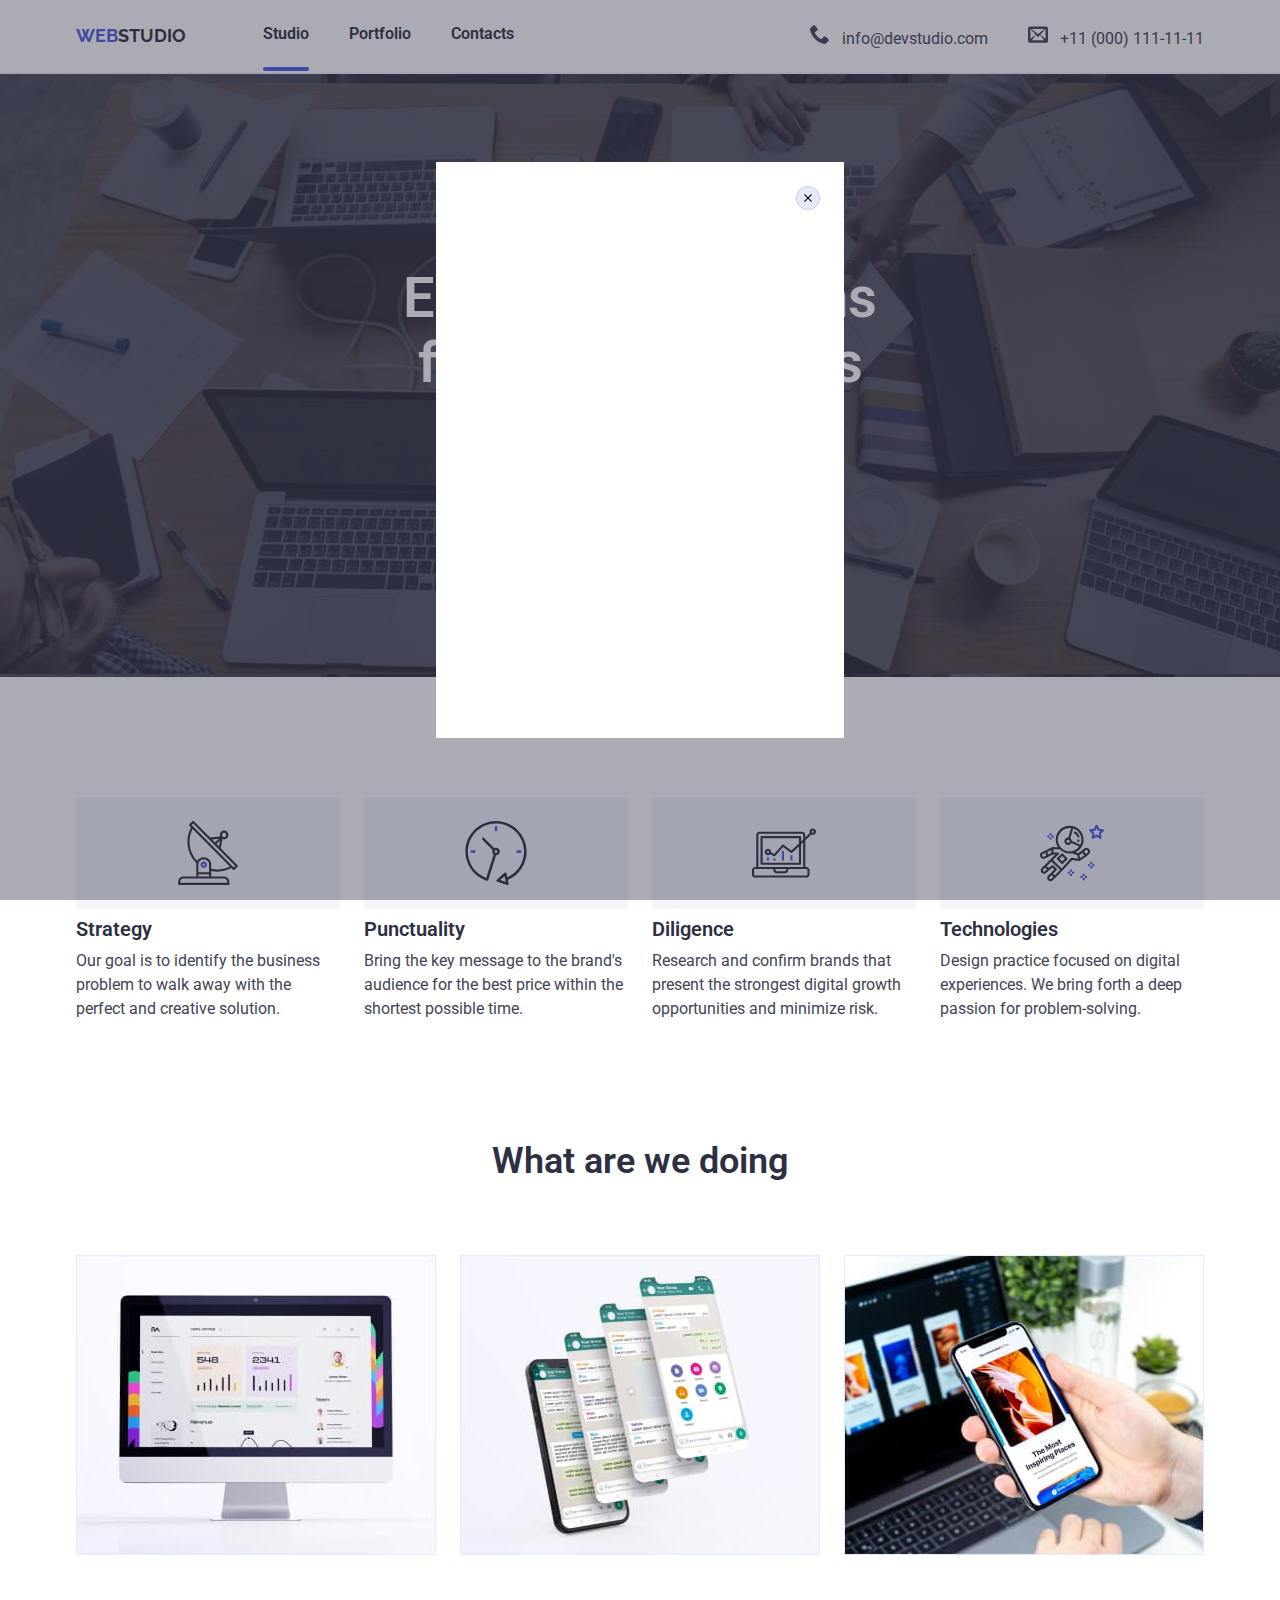
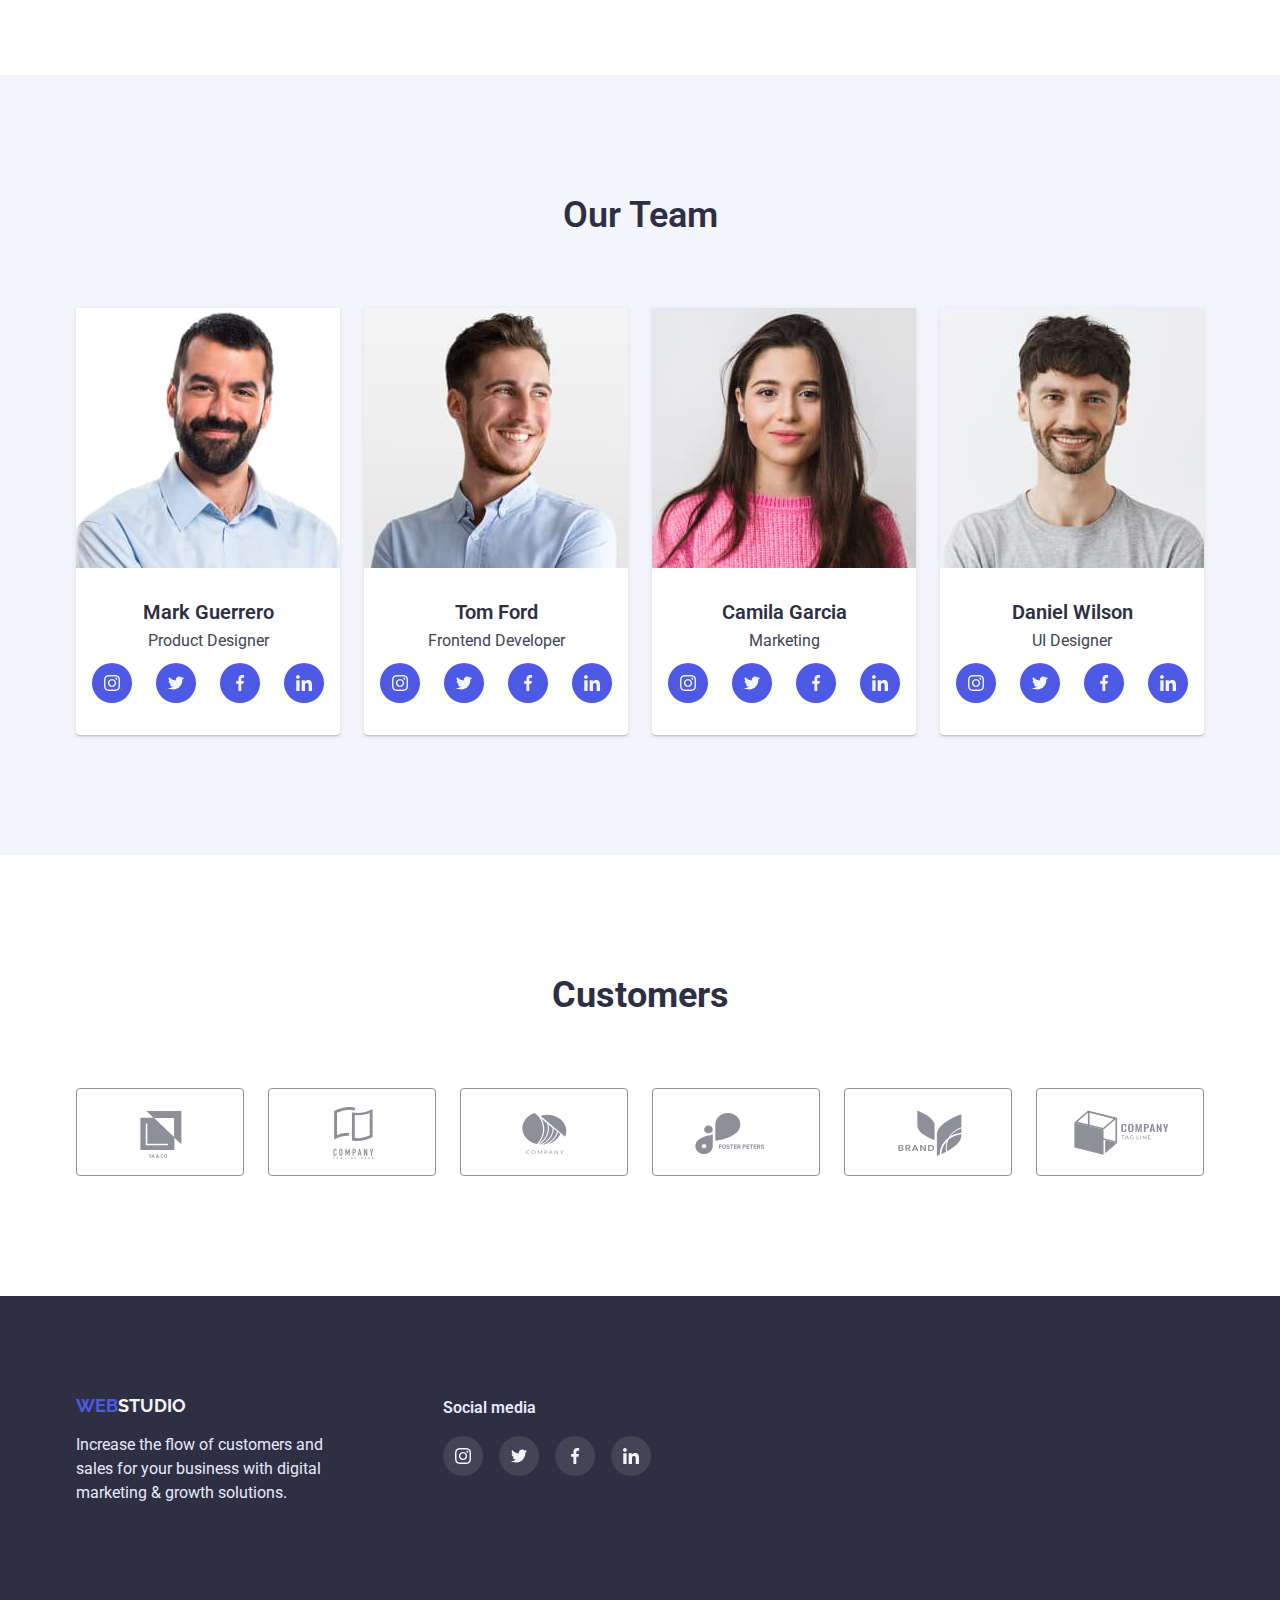
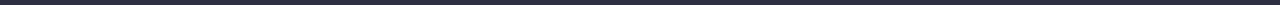
==== index.html @ 73472440 "adding" ====
<!DOCTYPE html>
<html lang="en">
<head>
    <meta charset="UTF-8">
    <meta http-equiv="X-UA-Compatible" content="IE=edge">
    <meta name="viewport" content="width=device-width, initial-scale=1.0">
    <title>Document</title>
    <link rel="stylesheet" href="https://cdnjs.cloudflare.com/ajax/libs/modern-normalize/1.0.0/modern-normalize.min.css" />
    <link rel="stylesheet" href="./css/styles.css">
    <link rel="preconnect" href="https://fonts.googleapis.com">
    <link rel="preconnect" href="https://fonts.gstatic.com" crossorigin>
    <link href="https://fonts.googleapis.com/css2?family=Raleway:wght@700&family=Roboto:wght@400;500;700;900&display=swap"
        rel="stylesheet">
</head>
<body>
    <header>
        <section class="section-header">
            <div class="container">
                <nav class="nav">
                    <a href="./index.html" class="logo"><span class="web">Web</span>Studio</a>
                    <ul class="site-nav">
                        <li class="item after"><a href="#" class="link-nav">Studio</a></li>
                        <li class="item"><a href="./portfolio.html" class="link-nav">Portfolio</a></li>
                        <li class="item"><a href="#" class="link-nav">Contacts</a></li>
                    </ul>
                    <div class="contact">
                        <ul class="header-icons">
                        <li class="item">
                            <a href="malito:info@devstudio.com" class="primary-contact">
                                <svg class="icon-header" width="20" height="20">
                                <use href="./images/icons.svg#icon-phone">

                                </use>
                                </svg>info@devstudio.com</a>
                        </li>
                        <li class="item">
                            <a href="tel:+11(000)111-11-11" class="primary-contact">
                                <svg class="icon-header" width="20" height="20">
                                <use href="./images/icons.svg#icon-envelop"></use>
                            </svg>+11 (000) 111-11-11</a>
                        </li>
                        </ul>
                    </div>
                </nav>
            </div>
        </section>    
    </header>
    <main>
    <section class="section-hero">
        <div class="container">
        <h1 class="hero">Effective Solutions<br>for Your Business</h1>
        <button type="button" class="button primary btn" data-modal-open>Order Service</button>
        </div>
    </section>
    <section class="section">
        <div class="container">
        <h2 class="hidden">Benefits</h2>
        <ul class="benefits">
            <li class="li">
                <div class="benefits-icon">
                    <svg width="64" height="64">
                        <use href="./images/icons.svg#icon-anten"></use>
                    </svg>
                </div>
                <h3 class="subtitle">Strategy</h3>
                <p>Our goal is to identify the business
                problem to walk away with the perfect and creative solution.</p>
            </li>
            <li class="li">
                <div class="benefits-icon">
                    <svg width="64" height="64">
                        <use href="./images/icons.svg#icon-clock"></use>
                    </svg>
                </div>
                <h3 class="subtitle">Punctuality</h3>
                <p>Bring the key message to the brand's audience for the best price within the shortest possible time.</p>
            </li>
            <li class="li">
                <div class="benefits-icon">
                    <svg width="64" height="64">
                        <use href="./images/icons.svg#icon-diagram"></use>
                    </svg>
                </div>
                <h3 class="subtitle">Diligence</h3>
                <p>Research and confirm brands that present the strongest digital growth opportunities and minimize risk.</p>
            </li>
            <li class="li">
                <div class="benefits-icon">
                    <svg width="64" height="64">
                        <use href="./images/icons.svg#icon-astronaut"></use>
                    </svg>
                </div>
                <h3 class="subtitle">Technologies</h3>
                <p>Design practice focused on digital experiences. We bring forth a deep passion for problem-solving.</p>
            </li>
        </ul>
        </div>
    </section>
    <section class="section-wd">
        <div class="container">
        <h2 class="section-title wd">What are we doing</h2>
        <ul class="services">
            <li class="items">
                <img src="./images/Rectangle71.jpg" alt="computer" width="360">
            </li>
            <li class="items">
                <img src="./images/Rectangle71(1).jpg" alt="phone screenshots" width="360">
            </li>
            <li class="items">
                <img src="./images/Rectangle71(2).jpg" alt="phone and computer" width="360">
            </li>
        </ul>
        </div>
    </section>
    <section class="section team">
        <div class="container">
        <h2 class="section-title ot">Our Team</h2>
        <ul class="cards-team">
            <li class="card-team">
                <div class="card-unit">
                    <div class="card-img">
                        <img src="./images/img.jpg" alt="men mark guerrero" width="264">
                    </div>
                    <div class="card-text">
                        <h3 class="subtitle tiam">Mark Guerrero</h3>
                        <p class="text">Product Designer</p>
                        <ul class="ot-icons">
                            <li class="icon-ot">
                                <a href="#" class="link-icon">
                                    <svg width="16" height="16">
                                        <use href="./images/icons.svg#icon-instagram"></use>
                                    </svg>
                                </a>
                            </li>
                            <li class="icon-ot">
                                <a href="#" class="link-icon">
                                    <svg width="16" height="16">
                                        <use href="./images/icons.svg#icon-twitter"></use>
                                    </svg>
                                </a>
                            </li>
                            <li class="icon-ot">
                                <a href="#" class="link-icon">
                                    <svg width="16" height="16">
                                        <use href="./images/icons.svg#icon-facebook"></use>
                                    </svg>
                                </a>
                            </li>
                            <li class="icon-ot">
                                <a href="#" class="link-icon">
                                    <svg width="16" height="16">
                                        <use href="./images/icons.svg#icon-linkedin"></use>
                                    </svg>
                                </a>
                            </li>
                        </ul>
                    </div> 
                </div>
            </li>
            <li class="card-team">
                <div class="card-unit">
                    <div class="card-img">
                        <img src="./images/img(1).jpg" alt="men tom ford" width="264">
                    </div>
                    <div class="card-text">
                        <h3 class="subtitle tiam">Tom Ford</h3>
                        <p class="text">Frontend Developer</p>
                        <ul class="ot-icons">
                            <li class="icon-ot">
                                <a href="#" class="link-icon">
                                    <svg width="16" height="16">
                                        <use href="./images/icons.svg#icon-instagram"></use>
                                    </svg>
                                </a>
                            </li>
                            <li class="icon-ot">
                                <a href="#" class="link-icon">
                                    <svg width="16" height="16">
                                        <use href="./images/icons.svg#icon-twitter"></use>
                                    </svg>
                                </a>
                            </li>
                            <li class="icon-ot">
                                <a href="#" class="link-icon">
                                    <svg width="16" height="16">
                                        <use href="./images/icons.svg#icon-facebook"></use>
                                    </svg>
                                </a>
                            </li>
                            <li class="icon-ot">
                                <a href="#" class="link-icon">
                                    <svg width="16" height="16">
                                        <use href="./images/icons.svg#icon-linkedin"></use>
                                    </svg>
                                </a>
                            </li>
                        </ul>
                    </div>
                </div>
            </li>
            <li class="card-team">
                <div class="card-unit">
                    <div class="card-img">
                        <img src="./images/img(2).jpg" alt="girl camila garcia" width="264">
                    </div>
                    <div class="card-text">
                        <h3 class="subtitle tiam">Camila Garcia</h3>
                        <p class="text">Marketing</p>
                        <ul class="ot-icons">
                            <li class="icon-ot">
                                <a href="#" class="link-icon">
                                    <svg width="16" height="16">
                                        <use href="./images/icons.svg#icon-instagram"></use>
                                    </svg>
                                </a>
                            </li>
                            <li class="icon-ot">
                                <a href="#" class="link-icon">
                                    <svg width="16" height="16">
                                        <use href="./images/icons.svg#icon-twitter"></use>
                                    </svg>
                                </a>
                            </li>
                            <li class="icon-ot">
                                <a href="#" class="link-icon">
                                    <svg width="16" height="16">
                                        <use href="./images/icons.svg#icon-facebook"></use>
                                    </svg>
                                </a>
                            </li>
                            <li class="icon-ot">
                                <a href="#" class="link-icon">
                                    <svg width="16" height="16">
                                        <use href="./images/icons.svg#icon-linkedin"></use>
                                    </svg>
                                </a>
                            </li>
                        </ul>
                    </div>   
                </div>
            </li>
            <li class="card-team">
                <div class="card-unit">
                    <div class="card-img">
                        <img src="./images/img(3).jpg" alt="men daniel wilson" width="264">
                    </div>
                    <div class="card-text">
                        <h3 class="subtitle tiam">Daniel Wilson</h3>
                        <p class="text">UI Designer</p>
                        <ul class="ot-icons">
                            <li class="icon-ot">
                                <a href="#" class="link-icon">
                                    <svg width="16" height="16">
                                        <use href="./images/icons.svg#icon-instagram"></use>
                                    </svg>
                                </a>
                            </li>
                            <li class="icon-ot">
                                <a href="#" class="link-icon">
                                    <svg width="16" height="16">
                                        <use href="./images/icons.svg#icon-twitter"></use>
                                    </svg>
                                </a>
                            </li>
                            <li class="icon-ot">
                                <a href="#" class="link-icon">
                                    <svg width="16" height="16">
                                        <use href="./images/icons.svg#icon-facebook"></use>
                                    </svg>
                                </a>
                            </li>
                            <li class="icon-ot">
                                <a href="#" class="link-icon">
                                    <svg width="16" height="16">
                                        <use href="./images/icons.svg#icon-linkedin"></use>
                                    </svg>
                                </a>
                            </li>
                        </ul>
                    </div>   
                </div>
            </li>
        </ul>
        </div>
    </section>
    <section class="section">
        <div class="container">
            <h2 class="title-Customers">Customers</h2>
            <Ul class="Customers-list">
                <li class="Customers-icon">
                    <a href="#" class="customers-link">
                    <svg class="iconCustomers" width="104" height="56">
                        <use href="./images/icons.svg#icon-Logo"></use>
                    </svg>
                    </a>
                </li>
                <li class="Customers-icon">
                    <a href="#" class="customers-link">
                    <svg class="iconCustomers" width="104" height="56">
                        <use href="./images/icons.svg#icon-Logo-1"></use>
                    </svg>
                    </a>
                </li>
                <li class="Customers-icon">
                    <a href="#" class="customers-link">
                    <svg class="iconCustomers" width="104" height="56">
                        <use href="./images/icons.svg#icon-Logo-2"></use>
                    </svg>
                    </a>
                </li>
                <li class="Customers-icon">
                    <a href="#" class="customers-link">
                    <svg class="iconCustomers" width="104" height="56">
                        <use href="./images/icons.svg#icon-Logo-3"></use>
                    </svg>
                    </a>
                </li>
                <li class="Customers-icon">
                    <a href="#" class="customers-link">
                    <svg class="iconCustomers" width="104" height="56">
                        <use href="./images/icons.svg#icon-Logo-4"></use>
                    </svg>
                    </a>
                </li>
                <li class="Customers-icon">
                    <a href="#" class="customers-link">
                    <svg class="iconCustomers" width="104" height="56">
                        <use href="./images/icons.svg#icon-Logo-5"></use>
                    </svg>
                    </a>
                </li>
            </Ul>
        </div>
    </section>
    </main>
    <footer class="footer">
        <div class="container">
            <div class="foot">
            <div class="footerLogotipe">
              <a href="./index.html" class="logo-footer"><span class="web-footer">Web</span>Studio</a>
              <p class="footer-text">Increase the flow of customers and<br>sales for your business with digital<br>marketing & growth solutions.
              </p>
            </div>
            <div class="networks">
              <h4 class="networks-title">Social media</h4>
              <ul class="networks-list">
                <li class="networks-icon">
                    <a href="#" class="networksIconLink">
                    <svg width="16" height="16">
                        <use href="./images/icons.svg#icon-instagram"></use>
                    </svg>
                    </a>
                </li>
                <li class="networks-icon">
                    <a href="#" class="networksIconLink">
                    <svg width="16" height="16">
                        <use href="./images/icons.svg#icon-twitter"></use>
                    </svg>
                    </a>
                </li>
                <li class="networks-icon">
                    <a href="#" class="networksIconLink">
                    <svg width="16" height="16">
                        <use href="./images/icons.svg#icon-facebook"></use>
                    </svg>
                    </a>
                </li>
                <li class="networks-icon">
                    <a href="#" class="networksIconLink">
                    <svg width="16" height="16">
                        <use href="./images/icons.svg#icon-linkedin"></use>
                    </svg>
                    </a>
                </li>
              </ul>
            </div>
            </div>
        </div>
    </footer>

    <div class="backdrop" data-modal>
        <div class="modal">
            <button type="button" class="modal-close-btn" data-modal-close>
                <svg class="modal-icon" width="8" height="8">
                    <use href="./images/icons.svg#icon-close-btn"></use>
                </svg>
            </button>
        </div>
    </div>
    <script src="./js/modal.js"></script>
</body>
</html>
---- css/styles.css ----
:root {
    
    --primary-bg: #E5E5E5;
    --primary-brand: #4d5ae5;
    --navy-biue: #2e2f42;
    --body-text: #434455;
    --subtle-text: #8e8f99;
    --accent-color: #e7e9fc;
    --light-cloud: #f4f4fd;
    --green: #31d0aa;
    --white: #ffffff;
    --focus-button: #404BBF;
    --border-button: #E7E9FC;
    --time-distribution: 250ms cubic-bezier(0.4, 0, 0.2, 1);
}
body {
    font-family: 'Roboto', sans-serif;
    color: var(--body-text);
    background-color: var(--white);
}
ul {
    list-style: none;
    margin-top: 0;
    margin-bottom: 0;
    padding-left: 0;
}
h1,h2,h3,h4,p {
    margin-top: 0;
    margin-bottom: 0;
}
img {
    display: block;
    max-width: 100%;
}
.hidden {
    display: none;
}
.container {
    max-width: 1158px;
    margin-left: auto;
    margin-right: auto;
    padding-left: 15px;
    padding-right: 15px;

}
.section {
    background-color: var(--white);
    padding-top: 120px;
    padding-bottom: 120px;
}
.section-header {
    border-bottom: 2px solid var(--light-cloud);
}
.nav {
    display: flex;
    align-items: center;


}
.logo, .web {
    text-transform: uppercase;
    text-decoration: none;
    transition: color var(--time-distribution);
}
.logo {
    display: block;
    margin-right: 77px;
    font-family: 'Raleway', sans-serif;
    color: var(--navy-biue);
    font-weight: 700;
    font-size: 18px;
    padding-top: 24px;
    padding-bottom: 24px;
    transition: color var(--time-distribution);
}
.logo:hover,
.web:hover {
    color: var(--body-text);
}
.logo:focus,
.web:focus {
    color: var(--primary-brand); 
}
.web {
    font-family: 'Raleway', sans-serif;
    color: var(--primary-brand);
    font-weight: 700;
    font-size: 18px;
}
.site-nav {
    display: flex;
    
}.site-nav .item:not(:last-child) {
    margin-right: 40px;
}
.link-nav {
    display: block;
    color: var(--navy-biue);
    font-weight: 600;
    text-decoration: none;
    padding-top: 24px;
    padding-bottom: 24px;
    transition: color var(--time-distribution);
}
.link-nav:hover {
    color: var(--body-text);
}
.link-nav:focus {
    color: var(--primary-brand);
}
.item.after::after {
    content:'';

    display: block;
    width: 100%;
    height: 4px;
    border-radius: 2px;
    background-color: var(--primary-brand);
}
.contact {
    display: flex;
    margin-left: auto;
}
.primary-contact {
    display: block;
    color: var(--body-text);
    text-decoration: none;
    padding-top: 24px;
    padding-bottom: 24px;
    fill: var(--body-text);
    transition: color var(--time-distribution), fill var(--time-distribution);
}
.primary-contact:hover,
.primary-contact:focus {
    color: var(--primary-brand);
    fill: var(--primary-brand);
}
.contact .item + .item {
    margin-left: 40px;
}
.header-icons {
    display: flex;
    align-items: center;
    
}
.icon-header {
    margin-right: 12px;
}
.hero {
    color: var(--white);
    font-size: 56px;
    font-weight: 600;
    text-align: center;
    margin-bottom: 48px;
    
}
.section-hero {
    background-color: var(--navy-biue);
    background-image: linear-gradient(to right,
     rgba(46, 47, 66, 0.8),
     rgba(46, 47, 66, 0.8)),
     url(../images/people-office.jpg);
    padding-top: 192px;
    padding-bottom: 192px;
    margin-left: auto;
    margin-right: auto;
    max-width: 1440px;
    height: 603px;
}
.benefits-icon {
    display: flex;
    width: 264px;
    height: 112px;
    border-radius: 4px;
    background-color: var(--light-cloud);
    margin-bottom: 8px;
    justify-content: center;
    align-items: center;
}
.benefits {
    display: flex;
    font-family: 'Roboto', sans-serif;
    color: var(--body-text);
    font-weight: 400;
    font-size: 16px;
    line-height: 24px;
}
.li {
    display: flex;
    flex-direction: column;
    width: 264px;
}
.li:not(:last-child) {
    margin-right: 24px;
}
.section-title {
    color: var(--navy-biue);
    font-size: 36px;
    font-weight: 600;
}
.section-wd {
    background-color: var(--white);
    padding-bottom: 120px;
}
.wd {
    display: block;
    text-align: center;
    margin-bottom: 72px;
}

.services {
    display: flex;
}
.services .items {
    display: flex;
}
.services .items:not(:last-child) {
    margin-right: 24px;
}
.section.team {
    background-color: var(--light-cloud);
}
.ot {
    text-align: center;
    margin-bottom: 72px;
}
.cards-team {
    display: flex;

}
.card-team {
    background-color: var(--white);
    display: flex;
    box-shadow: 0px 1px 6px rgba(46, 47, 66, 0.08), 0px 1px 1px rgba(46, 47, 66, 0.16), 0px 2px 1px rgba(46, 47, 66, 0.08);
    border-radius: 0px 0px 4px 4px;
    
}
.card-team:not(:last-child) {
    margin-right: 24px;
}
.card-text {
    padding: 32px 16px;
}
.subtitle {
    display: flex;
    color: var(--navy-biue);
    font-weight: 600;
    font-size: 20px;
    line-height: 1.2;
    margin-bottom: 8px;
}

.subtitle.tiam {
    justify-content: center;
}

.text {
    display: flex;
    justify-content: center;
    margin-bottom: 12px;
}
.link-icon {
    width: 100%;
    height: 100%;
    display: flex;
    justify-content: center;
    align-items: center;
    border-radius: 50%;
    background-color: var(--primary-brand);
    transition: background-color var(--time-distribution);
}
.link-icon:hover,
.link-icon:focus {
    background-color: var(--green);
}
.ot-icons {
    display: flex;
    
}
.icon-ot {
    width: 40px;
    height: 40px;
}
.icon-ot:not(:last-child) {
    margin-right: 24px;
}
.title-Customers {
    color: var(--navy-biue);
    font-size: 36px;
    font-weight: 700;
    text-align: center;
    margin-bottom: 72px;
}
.customers-link {
    display: flex;
    width: 100%;
    height: 100%;
    justify-content: center;
    align-items: center;
    border: solid 1px var(--subtle-text);
    border-radius: 4px;
    fill: var(--subtle-text);
    transition: border var(--time-distribution), fill var(--time-distribution);
}
.Customers-list {
    display: flex;

}
.Customers-icon {
    width: 168px;
    height: 88px;  
}
.customers-link:hover,
.customers-link:focus {
    border: 1px solid var(--primary-brand);  
    fill: var(--primary-brand);
}
.Customers-icon:not(:last-child) {
    margin-right: 24px;
}
.footer {
    background-color: var(--navy-biue);
    padding-top: 100px;
     padding-bottom: 100px;
}

.logo-footer,
.web-footer {
    text-transform: uppercase;
    text-decoration: none;
    transition: color var(--time-distribution);
}
.logo-footer {
    font-family: 'Raleway', sans-serif;
    color: var(--light-cloud);
    font-weight: 700;
    font-size: 18px;
    display: block;
    
}

.logo-footer:hover,
.web-footer:hover {
    color: var(--body-text);
}
.logo-footer:focus,
.web-footer:focus {

    color: var(--primary-brand);
}
.web-footer {

    font-family: 'Raleway', sans-serif;
    color: var(--primary-brand);
    font-weight: 700;
    font-size: 18px;
}
.footer-text {
    color: var(--accent-color);
    margin-top: 16px;
    font-family: 'Roboto', sans-serif;
    line-height: 24px;
    font-size: 16px;
    font-weight: 400;
}
.foot {
    display: flex;
}
.networksIconLink {
    display: flex;
    width: 100%;
    height: 100%;
    justify-content: center;
    align-items: center;
    background-color: rgba(255, 255, 255, 0.1);
    border-radius: 50%;
    transition: background-color var(--time-distribution);
}
.networks {
    margin-left: 120px;
    
}
.networks-title {
    color: var(--accent-color);
    font-family: 'Roboto', sans-serif;
    line-height: 24px;
    font-size: 16px;
    font-weight: 600;
}
.networks-list {
    display: flex;
    margin-top: 16px;

}
.networks-icon {
    width: 40px;
    height: 40px;
}
.networksIconLink:hover,
.networksIconLink:focus {
    background-color: var(--green);
}
.networks-icon:not(:last-child) {
    margin-right: 16px;
}
.button {
   display: inline-block;
   color: inherit;
   background-color: var(--light-cloud);
   cursor: pointer;
   font-weight: 600;
   text-align: center;
   padding: 12px 24px;
   border-radius: 4px;
   
}
.button.primary {
    color: var(--white);
    background-color: var(--primary-brand);
    border: 1px solid var(--focus-button);
    transition: color var(--time-distribution), background-color var(--time-distribution);
}
.button.secondary {
    color: var(--primary-brand);
    background-color: var(--light-cloud);
    border: 1px solid var(--border-button);
    transition: color var(--time-distribution), background-color var(--time-distribution);
}
.button.primary:hover, 
.button.secondary:hover{
    color: var(--white);
    background-color: var(--primary-brand);
}
.button.primary:focus,
.button.secondary:focus {
    color: var(--white);
    background-color: var(--focus-button);
}
.button.btn {
    padding: 16px 32px;
    margin-left: 480px;
    margin-right: 480px;
    transition: box-shadow var(--time-distribution);
}
.button.btn:hover,
.button.btn:focus {
    box-shadow: 0px 4px 4px rgba(0, 0, 0, 0.15);
}
.cards-portfolio {
    display: flex;
    flex-wrap: wrap;
    margin-left: calc(-1 * 24px);
    margin-top: calc(-1*48px);

}
.card-portfolio {
    width: calc(100% / 3 - 24px);
    margin-left: 24px;
    margin-top: 48px;
}
.portfolio-unit {
    border: 0.5px solid #F4F4FD;
}
.portfolio-unit:hover {
    box-shadow: 0px 1px 6px rgba(46, 47, 66, 0.08), 0px 1px 1px rgba(46, 47, 66, 0.16), 0px 2px 1px rgba(46, 47, 66, 0.08);
}
.portfolio-text {
    padding:32px 16px
}
.subtitle.portfolio {
    margin-bottom: 8px;
}
.subtitle-text {
    display: flex;
    justify-content: flex-start;
}
.buttons {
    display: flex;
    justify-content: center;
    margin-bottom: 72px;   
}
.type {
    display: flex;
    transition: box-shadow var(--time-distribution);
}
.type:not(:last-child) {
    margin-right: 24px;
}
.type:hover,
.type:focus {
    box-shadow: 0px 3px 1px rgba(0, 0, 0, 0.1), 0px 2px 1px rgba(0, 0, 0, 0.08), 0px 2px 2px rgba(0, 0, 0, 0.12);
}
.backdrop {
    position: fixed;
    z-index: 999;
    top: 0;
    left: 0;
    width: 100%;
    height: 100%;

    background-color: rgba(46, 47, 66, 0.4);
    transition: opacity var(--time-distribution), visibility var(--time-distribution);

}
.backdrop.is-hidden {
    opacity: 0;
    visibility: hidden;
    pointer-events: none;
}
.backdrop.is-hidden .modal {
    transform: translate(-50%, -50%) scale(1.1) rotate(180deg);
}
.modal {
    position: absolute;
    width: 408px;
    height: 576px;
    top: 50%;
    left: 50%;
    transform: translate(-50%, -50%) scale(1) rotate(0deg);
    transition: transform var(--time-distribution); 
    background-color: var(--white);
}
.modal-close-btn {
    position: absolute;
    display: flex;
    justify-content: center;
    align-items: center;
    top: 24px;
    right: 24px;

    width: 24px;
    height: 24px;
    background: var(--border-button);
    border: 1px solid rgba(0, 0, 0, 0.1);
    border-radius: 50%;
    padding: 0;

    transition: box-shadow var(--time-distribution);
}
.modal-close-btn:hover,
.modal-close-btn:focus {
    box-shadow: 0px 1px 6px rgba(46, 47, 66, 0.08), 0px 1px 1px rgba(46, 47, 66, 0.16), 0px 2px 1px rgba(46, 47, 66, 0.08);
}
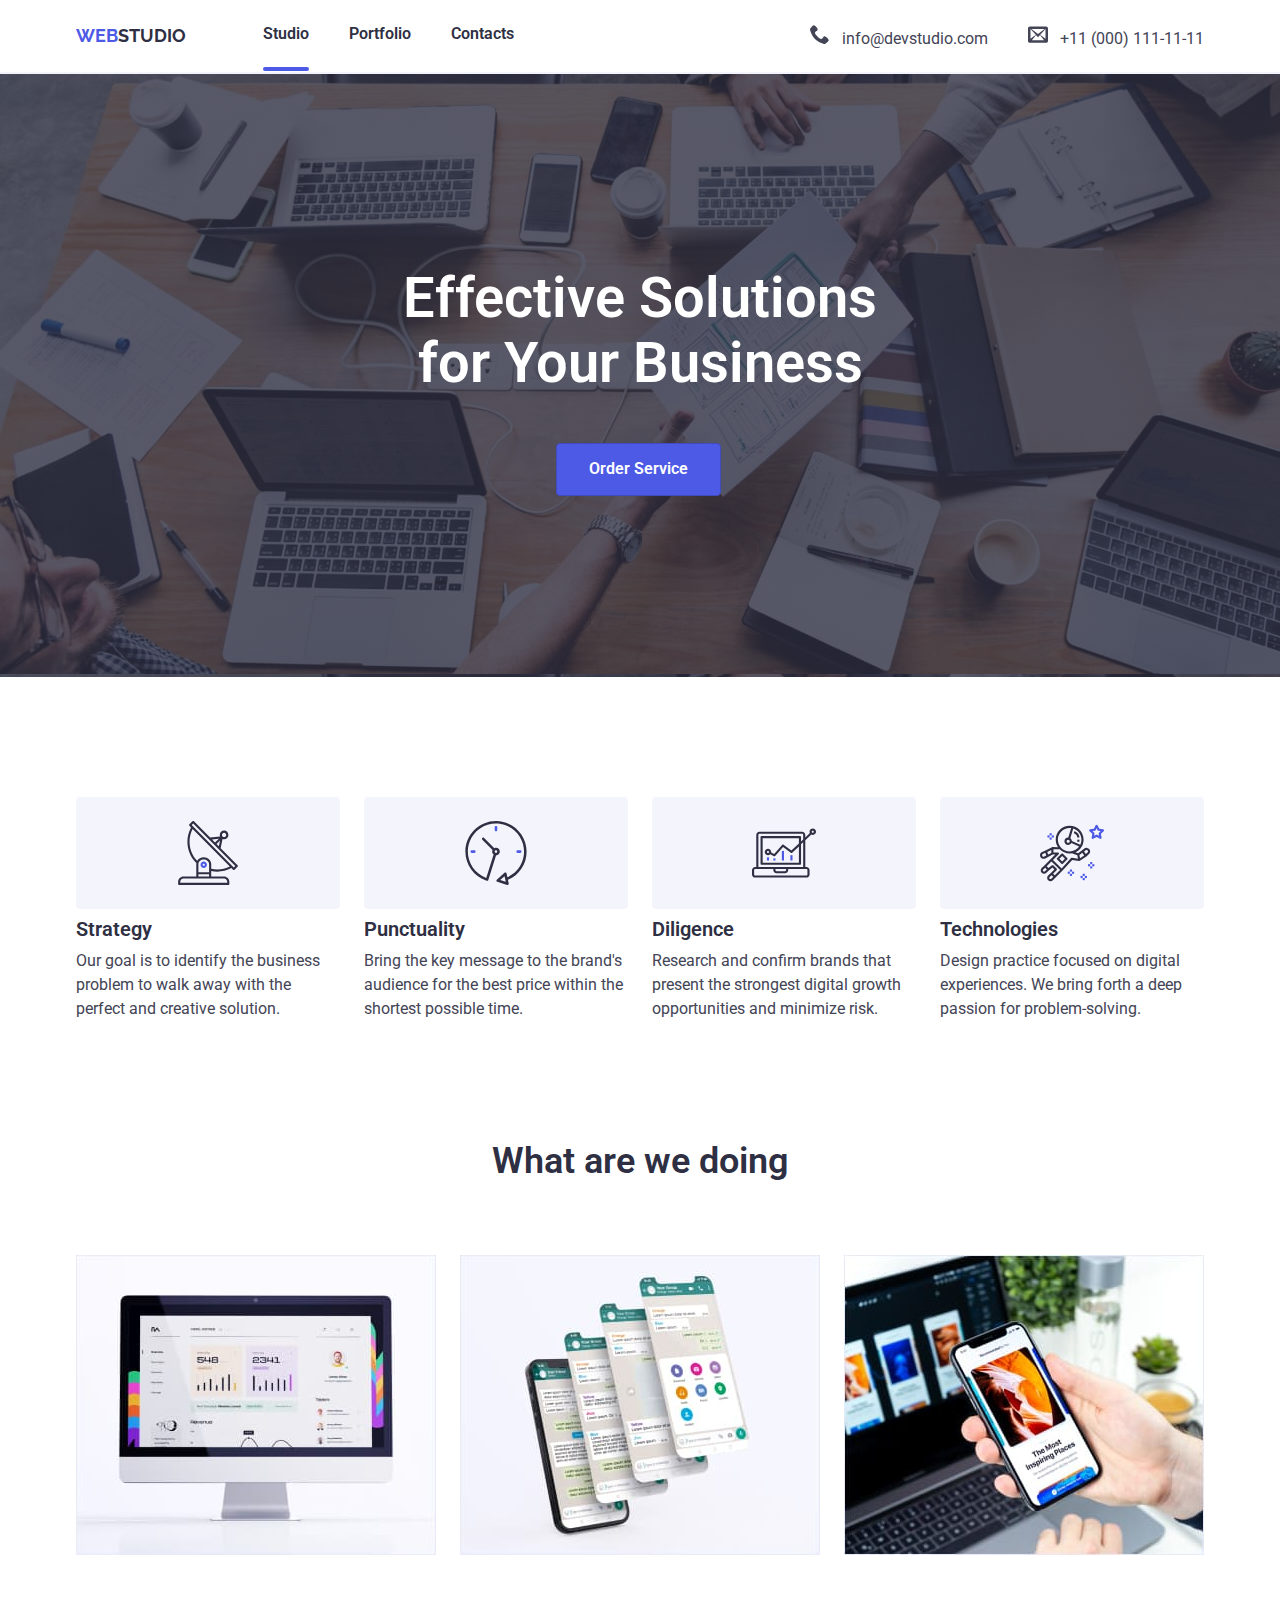
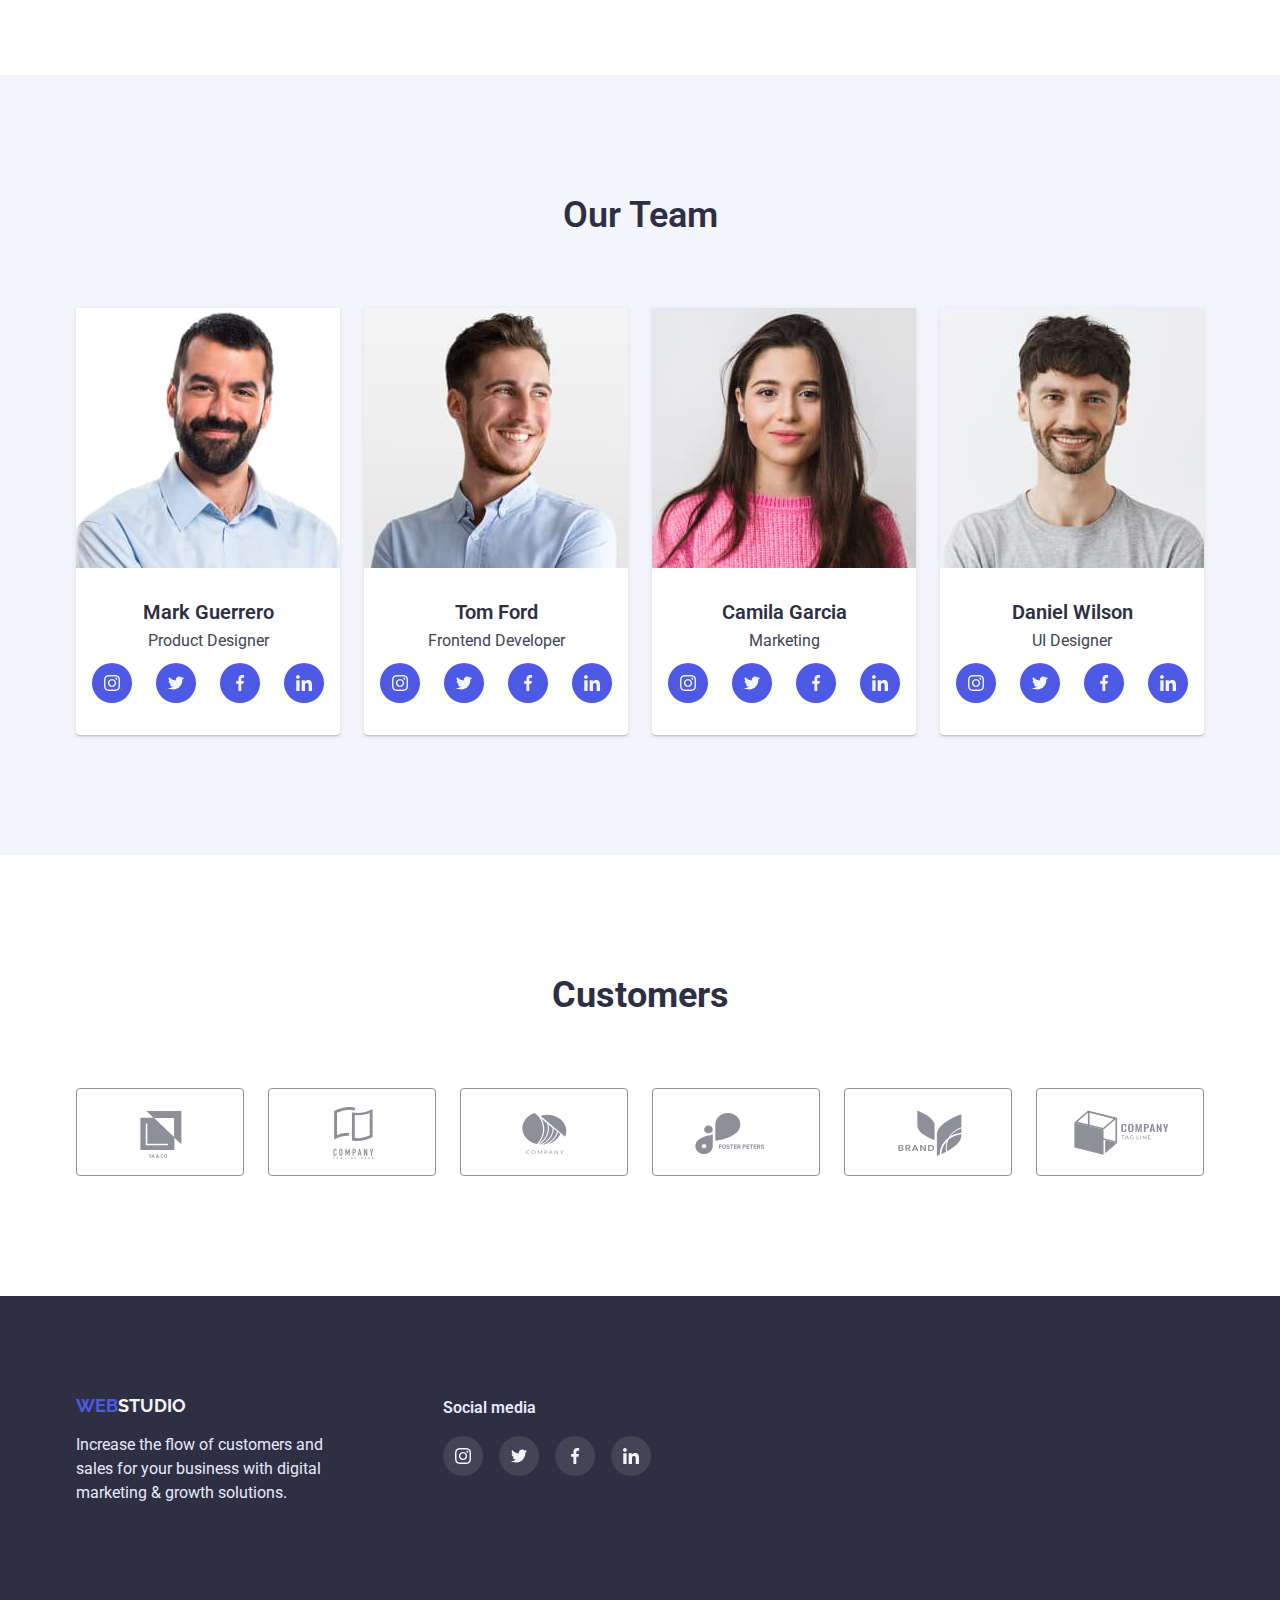
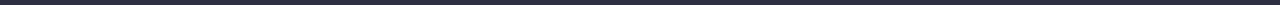
==== commit 744866a4: "add backdrop,overlei and some animation" ====
--- a/index.html
+++ b/index.html
@@ -378,7 +378,7 @@
         </div>
     </footer>
 
-    <div class="backdrop" data-modal>
+    <div class="backdrop is-hidden" data-modal>
         <div class="modal">
             <button type="button" class="modal-close-btn" data-modal-close>
                 <svg class="modal-icon" width="8" height="8">
--- a/css/styles.css
+++ b/css/styles.css
@@ -446,6 +446,30 @@
 .button.btn:focus {
     box-shadow: 0px 4px 4px rgba(0, 0, 0, 0.15);
 }
+.overlei {
+    position: absolute;
+    top: 0;
+    left: 0;
+    width: 100%;
+    height: 100%;
+
+    font-family: 'Roboto';
+    font-weight: 400;
+    font-size: 16px;
+    line-height: 24px;
+    letter-spacing: 0.02em;
+    color: var(--light-cloud);
+    padding: 40px 32px 10px 32px;
+    overflow: auto;
+
+    background-color: var(--primary-brand);
+    transform: translate(0, 100%);
+    transition: transform var(--time-distribution);
+}
+.portfolio-img {
+    position: relative;
+    overflow: hidden;
+}
 .cards-portfolio {
     display: flex;
     flex-wrap: wrap;
@@ -458,8 +482,11 @@
     margin-left: 24px;
     margin-top: 48px;
 }
+.card-portfolio:hover .overlei {
+    transform: translate(0, 0);
+}
 .portfolio-unit {
-    border: 0.5px solid #F4F4FD;
+    border: 0.5px solid var(--light-cloud);
 }
 .portfolio-unit:hover {
     box-shadow: 0px 1px 6px rgba(46, 47, 66, 0.08), 0px 1px 1px rgba(46, 47, 66, 0.16), 0px 2px 1px rgba(46, 47, 66, 0.08);
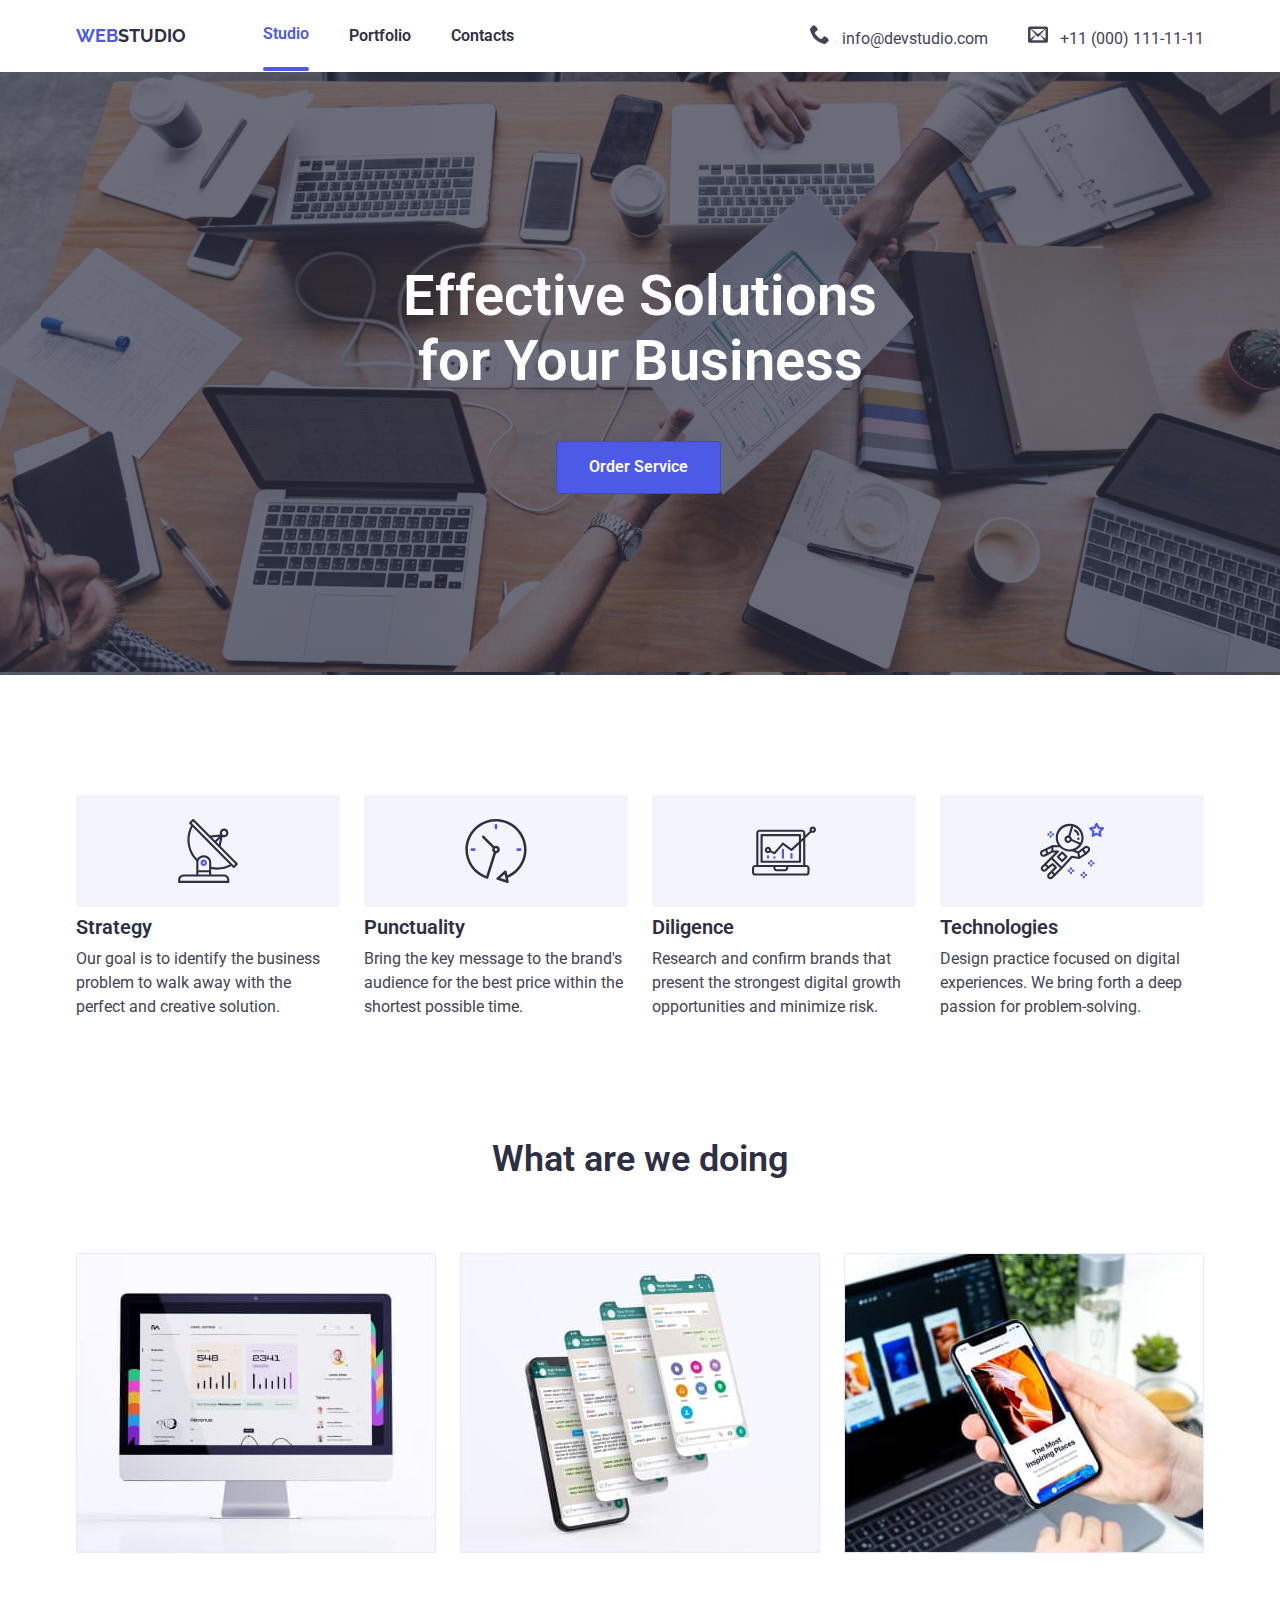
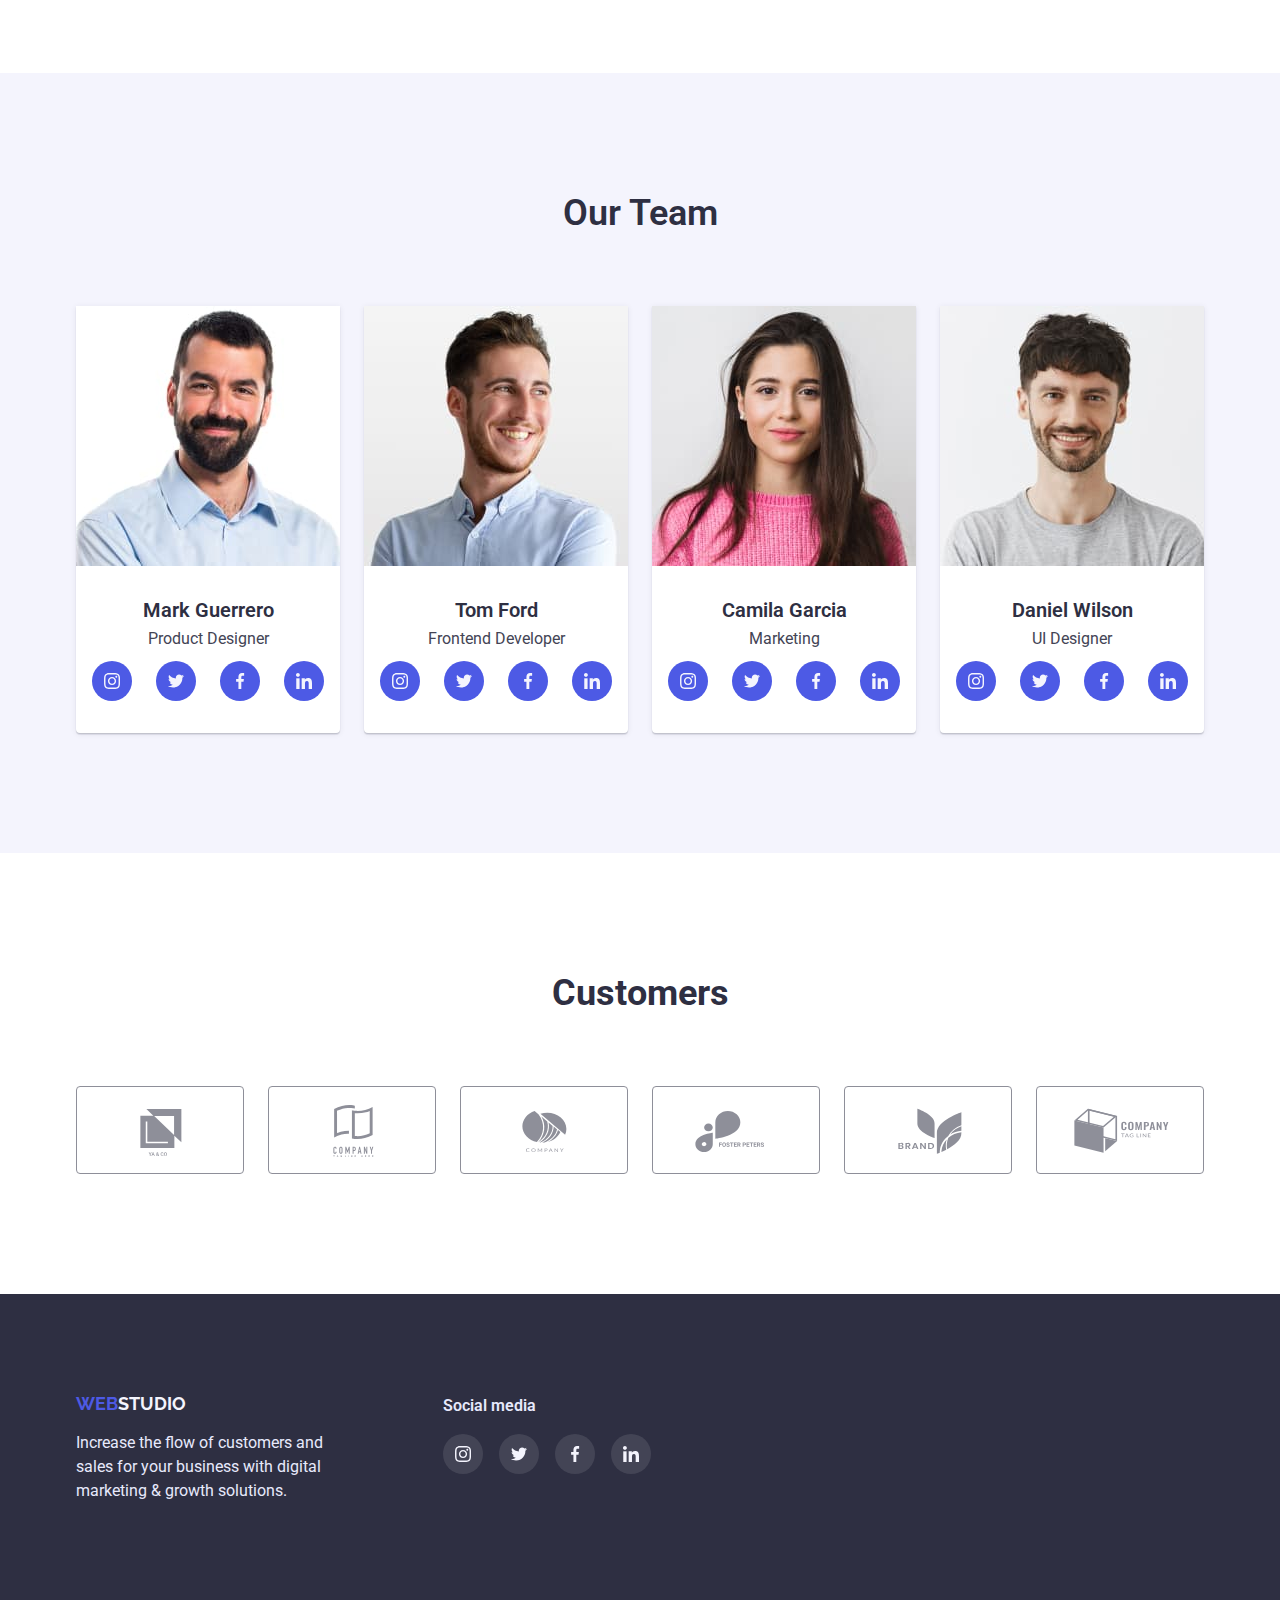
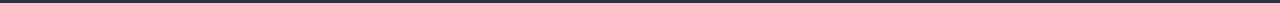
==== commit ad2b364b: "some chenge" ====
--- a/index.html
+++ b/index.html
@@ -19,9 +19,9 @@
                 <nav class="nav">
                     <a href="./index.html" class="logo"><span class="web">Web</span>Studio</a>
                     <ul class="site-nav">
-                        <li class="item after"><a href="#" class="link-nav">Studio</a></li>
-                        <li class="item"><a href="./portfolio.html" class="link-nav">Portfolio</a></li>
-                        <li class="item"><a href="#" class="link-nav">Contacts</a></li>
+                        <li class="item after"><a href="#" class="link-nav studio">Studio</a></li>
+                        <li class="item"><a href="./portfolio.html" class="link-nav ">Portfolio</a></li>
+                        <li class="item"><a href="#" class="link-nav ">Contacts</a></li>
                     </ul>
                     <div class="contact">
                         <ul class="header-icons">
--- a/css/styles.css
+++ b/css/styles.css
@@ -38,6 +38,7 @@
 .container {
     max-width: 1158px;
     margin-left: auto;
+
     margin-right: auto;
     padding-left: 15px;
     padding-right: 15px;
@@ -48,7 +49,7 @@
     padding-top: 120px;
     padding-bottom: 120px;
 }
-.section-header {
+.section-header.portfolio {
     border-bottom: 2px solid var(--light-cloud);
 }
 .nav {
@@ -89,23 +90,34 @@
 }
 .site-nav {
     display: flex;
+    align-items: center;
+    
     
 }.site-nav .item:not(:last-child) {
     margin-right: 40px;
 }
 .link-nav {
     display: block;
+
     color: var(--navy-biue);
     font-weight: 600;
     text-decoration: none;
+
     padding-top: 24px;
     padding-bottom: 24px;
+
     transition: color var(--time-distribution);
 }
 .link-nav:hover {
     color: var(--body-text);
 }
 .link-nav:focus {
+    color: var(--primary-brand);
+}
+.link-nav.studio {
+    color: var(--primary-brand);
+}
+.link-nav.portfolio {
     color: var(--primary-brand);
 }
 .item.after::after {
@@ -114,7 +126,9 @@
     display: block;
     width: 100%;
     height: 4px;
+
     border-radius: 2px;
+
     background-color: var(--primary-brand);
 }
 .contact {
@@ -133,7 +147,6 @@
 .primary-contact:hover,
 .primary-contact:focus {
     color: var(--primary-brand);
-    fill: var(--primary-brand);
 }
 .contact .item + .item {
     margin-left: 40px;
@@ -145,6 +158,7 @@
 }
 .icon-header {
     margin-right: 12px;
+    fill: currentColor;
 }
 .hero {
     color: var(--white);
@@ -157,8 +171,8 @@
 .section-hero {
     background-color: var(--navy-biue);
     background-image: linear-gradient(to right,
-     rgba(46, 47, 66, 0.8),
-     rgba(46, 47, 66, 0.8)),
+     rgba(46, 47, 66, 0.7),
+     rgba(46, 47, 66, 0.7)),
      url(../images/people-office.jpg);
     padding-top: 192px;
     padding-bottom: 192px;
@@ -345,7 +359,6 @@
 }
 .logo-footer:focus,
 .web-footer:focus {
-
     color: var(--primary-brand);
 }
 .web-footer {
@@ -446,6 +459,7 @@
 .button.btn:focus {
     box-shadow: 0px 4px 4px rgba(0, 0, 0, 0.15);
 }
+
 .overlei {
     position: absolute;
     top: 0;
@@ -475,18 +489,23 @@
     flex-wrap: wrap;
     margin-left: calc(-1 * 24px);
     margin-top: calc(-1*48px);
-
 }
 .card-portfolio {
     width: calc(100% / 3 - 24px);
     margin-left: 24px;
     margin-top: 48px;
 }
-.card-portfolio:hover .overlei {
+.card-portfolio:hover .overlei,
+.card-portfolio:focus .overlei {
     transform: translate(0, 0);
 }
+
 .portfolio-unit {
+    display: block;
+
     border: 0.5px solid var(--light-cloud);
+    text-decoration: none;
+
 }
 .portfolio-unit:hover {
     box-shadow: 0px 1px 6px rgba(46, 47, 66, 0.08), 0px 1px 1px rgba(46, 47, 66, 0.16), 0px 2px 1px rgba(46, 47, 66, 0.08);
@@ -500,6 +519,10 @@
 .subtitle-text {
     display: flex;
     justify-content: flex-start;
+
+   
+    font-family: 'Roboto', sans-serif;
+    color: var(--body-text);
 }
 .buttons {
     display: flex;
